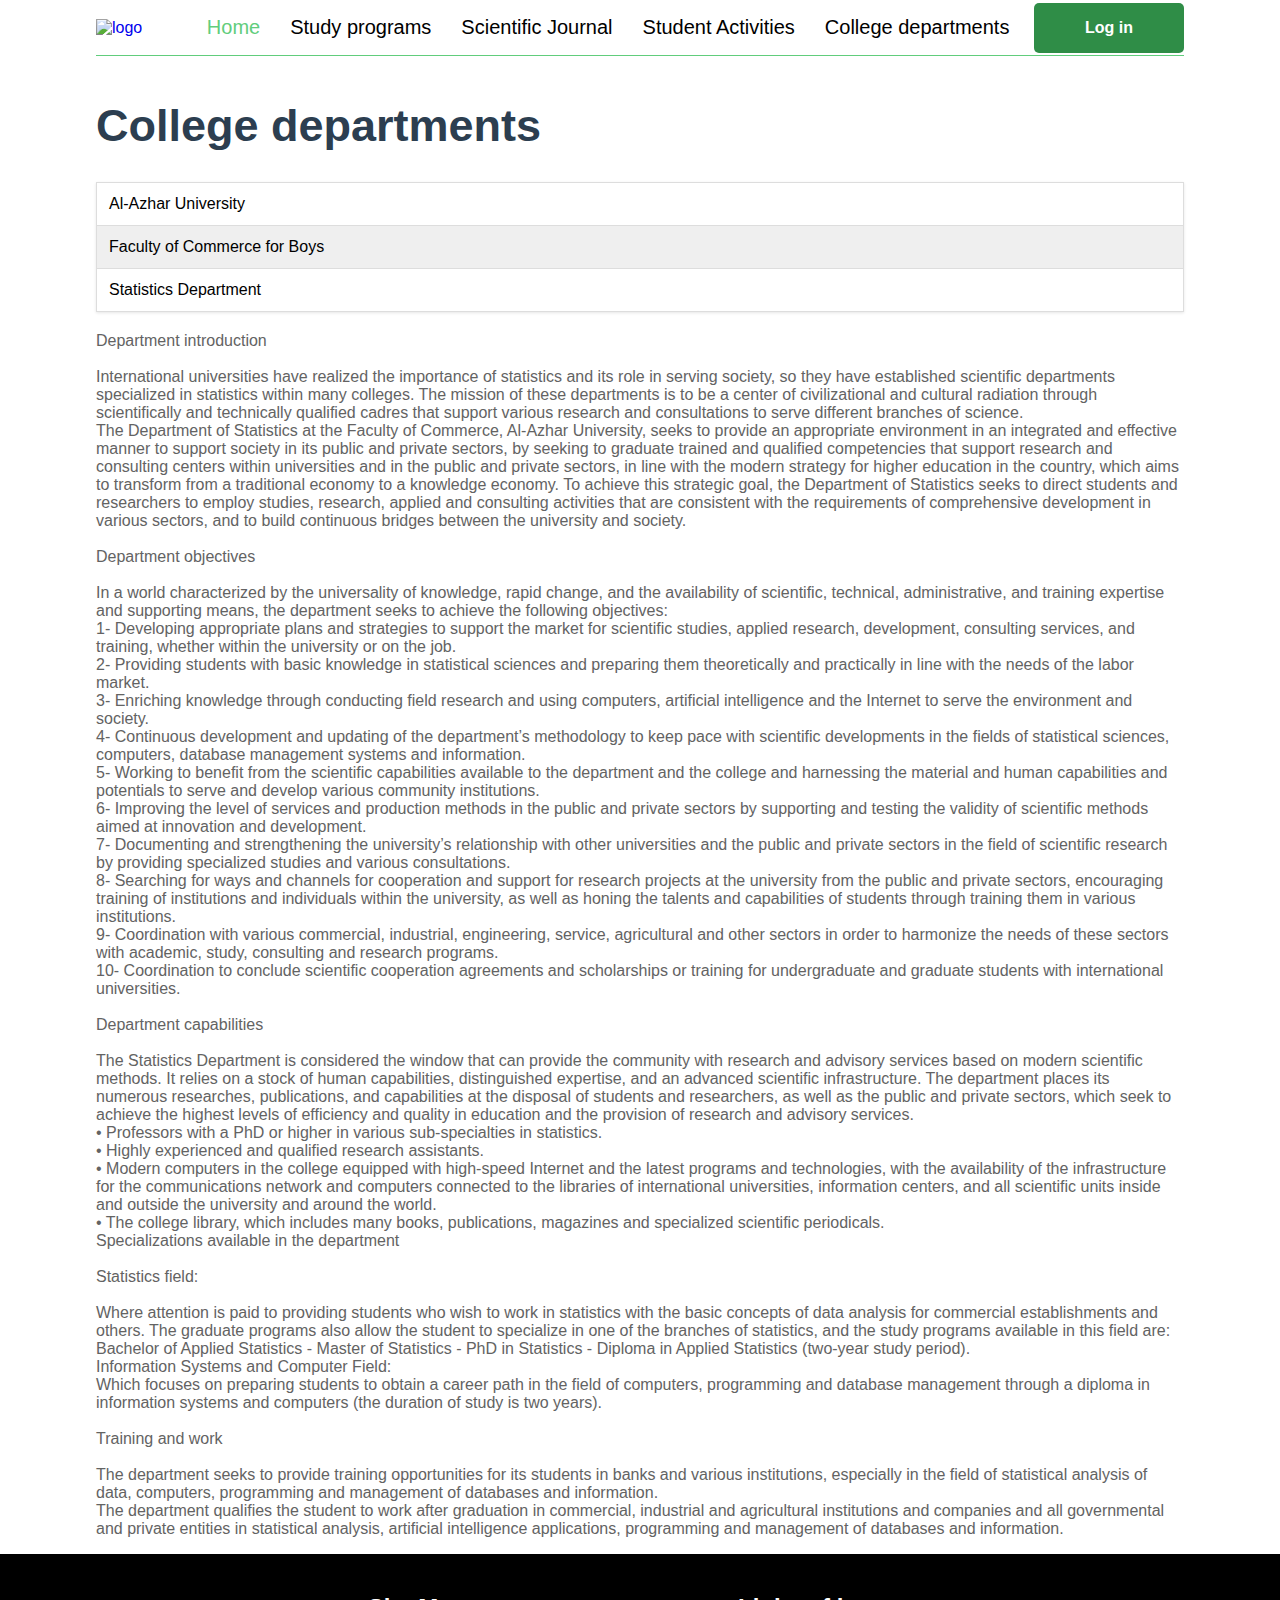
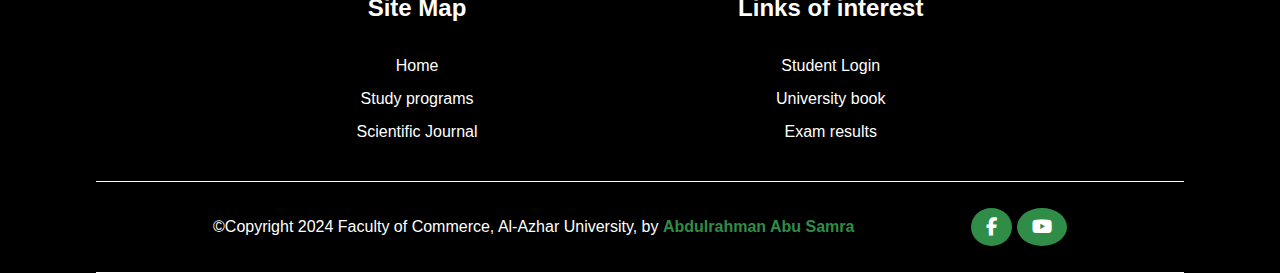
==== College departments .html @ 84f3041b "start" ====
<!DOCTYPE html>
<html lang="en">
<head>
    <meta charset="UTF-8">
    <meta name="viewport" content="width=device-width, initial-scale=1.0">
    <title >Faculty of Commerce</title>
    <link rel="stylesheet" href="css/style.css">
    <link rel="stylesheet" href="css/all.min.css">
<body>
    <header class="navbar">
        <div class="container">
            <a href="index.html"><img src="https://azharcom.com/wp-content/uploads/2024/09/azhar-logo-04.png" class="logo" alt="logo"></a>
            <ul class="list">
                <li><a href="index.html" class="active">Home</a></li>
                <li><a href="Study programs .html">Study programs</a></li>
                <li><a href="Scientific Journal .html">Scientific Journal</a></li>
                <li><a href="Student Activities .html">Student Activities</a></li>
                <li><a href="College departments .html">College departments</a></li>
            </ul>
            <a href="log in .html">
                <button>Log in</button>
            </a>
        </div>
    </header>
    <section class="Student-Actives College-departments">
        <div class="container">
            <h1>College departments</h1>
            <table id="servicesTable">
                <tbody>
                    <tr>
                        <td>Al-Azhar University</td>
                    </tr>
                    <tr class="light-gray">
                        <td>Faculty of Commerce for Boys</td>
                    </tr>
                    <tr>
                        <td>Statistics Department</td>
                    </tr>
                </tbody>
            </table>
            <p>
                Department introduction <br><br>

International universities have realized the importance of statistics and its role in serving society, so they have established scientific departments specialized in statistics within many colleges. The mission of these departments is to be a center of civilizational and cultural radiation through scientifically and technically qualified cadres that support various research and consultations to serve different branches of science. <br>

 The Department of Statistics at the Faculty of Commerce, Al-Azhar University, seeks to provide an appropriate environment in an integrated and effective manner to support society in its public and private sectors, by seeking to graduate trained and qualified competencies that support research and consulting centers within universities and in the public and private sectors, in line with the modern strategy for higher education in the country, which aims to transform from a traditional economy to a knowledge economy. To achieve this strategic goal, the Department of Statistics seeks to direct students and researchers to employ studies, research, applied and consulting activities that are consistent with the requirements of comprehensive development in various sectors, and to build continuous bridges between the university and society. <br><br>

Department objectives <br><br>

In a world characterized by the universality of knowledge, rapid change, and the availability of scientific, technical, administrative, and training expertise and supporting means, the department seeks to achieve the following objectives: <br>

1- Developing appropriate plans and strategies to support the market for scientific studies, applied research, development, consulting services, and training, whether within the university or on the job. <br>
2- Providing students with basic knowledge in statistical sciences and preparing them theoretically and practically in line with the needs of the labor market. <br>
3- Enriching knowledge through conducting field research and using computers, artificial intelligence and the Internet to serve the environment and society. <br>
4- Continuous development and updating of the department’s methodology to keep pace with scientific developments in the fields of statistical sciences, computers, database management systems and information. <br>
5- Working to benefit from the scientific capabilities available to the department and the college and harnessing the material and human capabilities and potentials to serve and develop various community institutions. <br>
6- Improving the level of services and production methods in the public and private sectors by supporting and testing the validity of scientific methods aimed at innovation and development. <br>
7- Documenting and strengthening the university’s relationship with other universities and the public and private sectors in the field of scientific research by providing specialized studies and various consultations. <br>
8- Searching for ways and channels for cooperation and support for research projects at the university from the public and private sectors, encouraging training of institutions and individuals within the university, as well as honing the talents and capabilities of students through training them in various institutions. <br>
9- Coordination with various commercial, industrial, engineering, service, agricultural and other sectors in order to harmonize the needs of these sectors with academic, study, consulting and research programs. <br>
10- Coordination to conclude scientific cooperation agreements and scholarships or training for undergraduate and graduate students with international universities. <br><br>
Department capabilities <br> <br>

The Statistics Department is considered the window that can provide the community with research and advisory services based on modern scientific methods. It relies on a stock of human capabilities, distinguished expertise, and an advanced scientific infrastructure. The department places its numerous researches, publications, and capabilities at the disposal of students and researchers, as well as the public and private sectors, which seek to achieve the highest levels of efficiency and quality in education and the provision of research and advisory services. <br>

• Professors with a PhD or higher in various sub-specialties in statistics. <br>

• Highly experienced and qualified research assistants. <br>

• Modern computers in the college equipped with high-speed Internet and the latest programs and technologies, with the availability of the infrastructure for the communications network and computers connected to the libraries of international universities, information centers, and all scientific units inside and outside the university and around the world. <br>

• The college library, which includes many books, publications, magazines and specialized scientific periodicals. <br>

Specializations available in the department <br> <br>

Statistics field: <br><br>

 Where attention is paid to providing students who wish to work in statistics with the basic concepts of data analysis for commercial establishments and others. The graduate programs also allow the student to specialize in one of the branches of statistics, and the study programs available in this field are: <br>

Bachelor of Applied Statistics - Master of Statistics - PhD in Statistics - Diploma in Applied Statistics (two-year study period). <br>

Information Systems and Computer Field: <br>

 Which focuses on preparing students to obtain a career path in the field of computers, programming and database management through a diploma in information systems and computers (the duration of study is two years). <br><br>

Training and work <br> <br>

The department seeks to provide training opportunities for its students in banks and various institutions, especially in the field of statistical analysis of data, computers, programming and management of databases and information. <br>
The department qualifies the student to work after graduation in commercial, industrial and agricultural institutions and companies and all governmental and private entities in statistical analysis, artificial intelligence applications, programming and management of databases and information. <br>
            </p>
        </div>
    </section>
<!-- footer -->
<footer>
    <div class="container">
        <div class="footer-up">
            <div class="Site-Map">
                <h2>
                    Site Map
                </h2>
                <a href="#">Home</a>
                <a href="#">Study programs</a>
                <a href="#">Scientific Journal</a>
            </div>
            <div class="Links">
                <h2>
                    Links of interest
                </h2>
                <a href="">Student Login</a>
                <a href="">University book</a>
                <a href="">Exam results</a>
            </div>
        </div>
        <div class="footer-dawn">
            <p>
                ©Copyright 2024 Faculty of Commerce, Al-Azhar University, by <a href="" class="portfolio">Abdulrahman Abu Samra</a>
            </p>
            <div class="icon">
                <a href=""><i class="fa-brands fa-facebook-f"></i></i></a>
                <a href=""><i class="fa-brands fa-youtube"></i></a>
            </div>
        </div>
    </div>
 <!-- footer -->
<script src="../javascript/script.js"></script>
</body>
</html>
---- css/style.css ----
@import url("https://fonts.googleapis.com/css2?family=Cairo:wght@200..1000&family=Lobster&family=Roboto:ital,wght@0,100;0,300;0,400;0,500;0,700;0,900;1,100;1,300;1,400;1,500;1,700;1,900&display=swap");
* {
  -webkit-box-sizing: border-box;
  -moz-box-sizing: border-box;
  box-sizing: border-box;
}
:root {
  --main-green: #2f8d47;
  --light-green: #61cd7c;
  --hover-button: #011640;
  --black: #000000;
  --dark-gray: rgb(99, 99, 99);
  --gray: #888888;
  --light-gray: #dcdcde;
  --background-card: #fff7f1;
  --white: #ffffff;
  --main-button: #ffd6d6;
}
html {
  scroll-behavior: smooth;
}
body {
  font-family: Arial, sans-serif;
  margin: 0px;
}
ul {
  list-style: none;
}
a {
  text-decoration: none;
}
button {
  cursor: pointer;
}
.section-top {
  margin-top: 100px;
}
.container {
  width: 85%;
  margin: auto;
}
/* start navbar */
.navbar {
  background-color: var(--white);
  z-index: 10;
  position: fixed;
  top: 0px;
  width: 100%;
  align-content: center;
}
.navbar .container {
  display: flex;
  justify-content: space-between;
  align-items: center;
  border-bottom: 1px solid var(--light-green);
}
.navbar .logo {
  width: 100%;
}
.navbar .container .list {
  display: flex;
}
.navbar .container .list li {
  font-size: 20px;
  align-items: center;
}
.navbar .container .list li .active,
.navbar .container .list li a:hover {
  color: var(--light-green);
}
.navbar .container .list li a {
  color: var(--black);
  padding: 15px;
  transition: 0.4s ease;
}
.navbar button {
  background-color: var(--main-green);
  color: var(--white);
  font-size: 16px;
  font-weight: bold;
  width: 150px;
  height: 50px;
  border-radius: 5px;
  border: 0px;
  transition: all 0.3s ease;
}
.navbar button:hover {
  background-color: var(--light-green);
}
/* end navbar */

/* start section-1 */
.section-1 {
  padding-top: 70px;
  width: 100%;
}
.section-1 .title-section-1 {
  padding: 15px 0px;
  font-size: 30px;
  position: relative;
}
.section-1 .image {
  width: 100%;
  height: 850px;
}
.section-1 img {
  width: 100%;
  /* height: 100%; */
  height: 100vh;
  object-fit: cover;
}
.section-1 .overlay {
  position: absolute;
  top: 0px;
  left: 0px;
  height: 100%;
  width: 100%;
  margin-top: 135px;
  background: linear-gradient(
    to bottom,
    rgba(0, 0, 0, 0.5) 50%,
    rgba(21, 128, 61, 0.7) 100%
  );
}
.section-1 .contact {
  position: absolute;
  top: 50%;
  color: var(--white);
}
.section-1 .contact h1 {
  font-size: 55px;
  font-weight: bold;
}
.section-1 .contact h2 {
  font-size: 45px;
  font-weight: bold;
  margin: 0px;
}
.section-1 .contact-bottom {
  display: flex;
  align-items: center;
  justify-content: space-around;
  position: absolute;
  bottom: 0px;
  transform: translateY(130%);
  width: 85%;
  margin: auto;
  padding: 50px;
  background-color: var(--main-green);
  color: var(--white);
}
.section-1 .contact-bottom h2 {
  font-size: 30px;
  font-weight: bold;
  width: 40%;
}
.section-1 .contact-bottom p {
  font-size: 20px;
  margin: 0px;
  line-height: 30px;
  text-align: justify;
  width: 50%;
  text-align: center;
}
/* end navbar */

/* start section-2 */
.section-2 {
  width: 100%;
  background-color: rgb(255, 252, 252);
}
.section-2 .container {
  padding: 100px 0px;
  display: grid;
  grid-template-columns: 2fr 1fr;
  gap: 30px;
}
.section-2 .cards {
  display: grid;
  grid-template-columns: 1fr 1fr;
  gap: 30px;
}
.section-2 .card {
  padding: 0px 20px;
  display: grid;
  grid-template-columns: 1fr 2fr;
  align-items: center;
  box-shadow: 1px 1px 6px var(--light-gray);
  border-radius: 15px;
}
.card i {
  font-size: 30px;
  color: var(--black);
  border: 2px solid var(--black);
  padding: 20px;
  border-radius: 100%;
  text-align: center;
  transition: all 0.3s ease;
}
.section-2 .card a {
  color: var(--black);
  transition: color 0.3s ease;
}
.section-2 .card a:hover,
.section-2 .card i:hover {
  color: var(--main-green);
}
.section-2 .card i:hover {
  border: 2px solid var(--main-green);
}
.section-2 .card p {
  color: var(--dark-gray);
}
.section-2 .text-img-section-2 {
  text-align: center;
}
.section-2 img {
  width: 100%;
  border-radius: 15px;
  object-fit: cover;
}
/* end section-2 */

/* start section-3 */
.section-3 {
  padding-top: 40px;
  height: 100vh;
  width: 100%;
  display: flex;
  flex-direction: column;
  align-items: center;
  background-color: rgb(31, 30, 30);
  text-align: center;
  color: var(--white);
}
.section-3 .title-section-3 h2 {
  font-size: 40px;
  font-weight: bold;
  margin: 0px;
}
.section-3 .title-section-3 p {
  font-size: 20px;
  margin: 0px;
}
.section-3 .container .cards {
  display: grid;
  grid-template-columns: 1fr 1fr 1fr;
  gap: 30px;
}
.section-3 .card {
  text-align: start;
  padding: 200px 40px 40px;
  border-radius: 15px;
}
.section-3 .card:first-child,
.section-3 .card:first-child a {
  background-color: var(--gray);
  color: var(--light-gray);
}
.section-3 .card:nth-child(2),
.section-3 .card:nth-child(2) a {
  background-color: var(--dark-gray);
  color: var(--light-gray);
}
.section-3 .card:last-child h2,
.section-3 .card:last-child i,
.section-3 .card:last-child p {
  position: relative;
  z-index: 3;
}
.section-3 .card:last-child {
  position: relative;
}
.section-3 .card .img-over {
  z-index: 1;
}
.section-3 .card:last-child img {
  width: 100%;
  height: 100%;
  object-fit: cover;
  border-radius: 15px;
  position: absolute;
  top: 0px;
  left: 0px;
}
.section-3 .overlay {
  position: absolute;
  top: 0px;
  left: 0px;
  height: 100%;
  width: 100%;
  background-color: rgba(99, 99, 99, 0.8);
  border-radius: 15px;
  z-index: 2;
}
.section-3 .card h2 {
  font-size: 30px;
  font-weight: bold;
  margin: 40px 0px 0px;
}
.section-3 .card p {
  font-size: 20px;
}
.section-3 .card i {
  background-color: var(--white);
  color: var(--dark-gray);
  border: 2px solid var(--white);
}
.section-3 .card a {
  color: var(--white);
}
/* end section-3 */
/* start section-4 */
.section-4 {
  height: auto;
  width: 100%;
  display: flex;
  flex-direction: column;
  align-items: center;
  background-color: var(--white);
  text-align: center;
  padding: 50px 0px;
}
.section-4 .title-section-4 h2 {
  font-size: 30px;
  font-weight: 100;
  margin: 0px 0px 30px 0px;
}
.section-4 .title-section-4 p {
  font-size: 15px;
  margin: 0px;
}
.section-4 .container .cards {
  display: grid;
  grid-template-columns: 1fr 1fr 1fr 1fr;
  gap: 30px;
}
.section-4 .card {
  display: flex;
  align-items: center;
  padding: 0px 30px;
  text-align: start;
  height: 300px;
  width: 100%;
  border-radius: 15px;
  background-color: var(--background-card);
  transition: all 0.3s ease;
}
.section-4 .card:hover {
  box-shadow: 1px 1px 20px rgba(92, 92, 92, 0.5);
}
.section-4 .container .cards .card p {
  color: black;
  font-size: 22px;
}
.section-4 .container .cards .card span {
  color: var(--gray);
  font-size: 16px;
}
.section-4 button {
  background-color: var(--main-button);
  color: var(--black);
  border: none;
  font-size: 20px;
  margin-top: 50px;
  padding: 10px 20px;
  border-radius: 5px;
  cursor: pointer;
  transition: all 0.5s ease;
}
.section-4 button:hover {
  background-color: var(--hover-button);
  color: var(--white);
}
/* end section-4 */

/* start footer */
footer {
  background-color: var(--black);
  width: 100%;
  height: auto;
}
footer .container {
  display: flex;
  flex-direction: column;
  align-items: center;
}
footer .container .footer-up {
  display: flex;
  justify-content: space-evenly;
  width: 100%;
  padding: 20px 0px 40px;
  border-bottom: 1px solid var(--white);
}
footer .container .footer-up .Site-Map,
footer .container .footer-up .Links {
  display: flex;
  gap: 15px;
  flex-direction: column;
  align-items: center;
  color: var(--white);
}
footer .container .footer-up .Site-Map a,
footer .container .footer-up .Links a {
  color: var(--white);
  transition: all 0.3s ease;
}
footer .container .footer-up .Site-Map a:hover,
footer .container .footer-up .Links a:hover {
  color: var(--light-green);
  scale: 1.1;
}
footer .container .footer-dawn {
  display: flex;
  justify-content: space-evenly;
  align-items: center;
  width: 100%;
  padding: 20px 0px 20px;
  border-bottom: 1px solid var(--white);
  color: var(--white);
}
footer .container .footer-dawn a {
  color: var(--white);
}
footer .container .footer-dawn i {
  background-color: var(--main-green);
  padding: 10px 15px;
  font-size: 18px;
  margin: 0px;
  border-radius: 100%;
  transition: all 0.3s ease;
}
footer .container .footer-dawn i:hover {
  background-color: var(--light-green);
  scale: 1.1;
}
footer .container .footer-dawn .portfolio {
  color: var(--main-green);
  font-weight: bold;
}
footer .container .footer-dawn .portfolio:hover {
  color: var(--light-green);
}
/* end footer */

/* Study programs */
.Study-programs {
  margin-top: 100px;
}
.Study-programs .container h1{
  font-size: 45px;
}
.Study-programs .container h2{
  font-size: 35px;
}
.Study-programs .program {
  margin-bottom: 10px;
  border: 1px solid #ddd;
  border-radius: 4px;
  transition: all 0.3s ease;
}
.Study-programs .program-header {
  display: flex;
  justify-content: space-between;
  align-items: center;
  padding: 15px;
  cursor: pointer;
  background-color: #f9f9f9;
}
.Study-programs .program-header:hover {
  background-color: #f0f0f0;
}
.Study-programs .program-header h3 {
  margin: 0;
  color: #000;
  font-size: 16px;
  transition: color 0.3s ease;
}
.Study-programs .program-header.active h3 {
  color: #2e7d32;
}
.Study-programs .toggle-icon {
  font-size: 20px;
  color: #666;
}
.Study-programs .program-content {
  display: none;
  padding: 15px;
  border-top: 1px solid #ddd;
}
.Study-programs .program-content.show {
  display: block;
}
.Study-programs ul {
  list-style-type: none;
  padding: 0;
  margin: 0;
}
.Study-programs li {
  padding: 5px 0;
  margin-left: 5px;
  color: #666;
  list-style:disc;
}
.Study-programs p {
  margin: 0 0 10px 0;
  color: #666;
}
/* Student Activities */

/* Scientific Journal */
.Scientific-Journal .container{
  display: flex;
  flex-direction: column;
  align-items: start;
  justify-content: center;
  height: auto;
  margin-top: 100px;
}
.Scientific-Journal .container h1 {
  font-size: 40px;
  font-weight: bold;
  margin: 0px;
}
.Scientific-Journal .container h3 {
  font-size: 35px;
  font-weight: bold;
  margin: 20px 0px;
}
.Scientific-Journal .container p {
  font-size: 20px;
  text-indent: 30px;
  line-height: 30px;
}
.Scientific-Journal .container img {
  width: 50%;
  height: auto;
  margin: 20px auto;
  object-fit: cover;
}
/* Scientific Journal */

/* Student Actives and College departments */
.Student-Actives {
  margin-top: 100px;
}
.Student-Actives h1 {
  text-align: start;
  color: #2c3e50;
  margin-bottom: 30px;
  font-size: 45px;
}
.Student-Actives .subtitle {
  text-align: center;
  color: #666;
  margin-bottom: 20px;
}
.Student-Actives table {
  width: 100%;
  border-collapse: collapse;
  background-color: white;
  box-shadow: 0 1px 3px rgba(0, 0, 0, 0.1);
  margin-bottom: 20px;
}
.Student-Actives th, td {
  padding: 15px;
  text-align:start;
  border: 1px solid #909090;
}
.Student-Activities th {
  color: white;
  font-weight: 600;
}
.Student-Activities tr:nth-child(even) {
  background-color: #f9f9f9;
}
.Student-Activities tr:hover {
  background-color: #f5f5f5;
}
@media (max-width: 768px) {
  .Student-Activities table {
    display: block;
    overflow-x: auto;
  }
  .Student-Activities th, td {
    padding: 0.5rem;
    font-size: 0.9rem;
  }
  .Student-Activities h1 {
    font-size: 20px;
  }
}
.light-gray {
  background-color: #efefef;
}
.College-departments p {
  color: var(--dark-gray);
}
/* Student Actives and College departments */

/* log in */
.login {
  width: 100%;
  height: auto;
}
.login .container {
  display: flex;
  flex-direction: column;
  align-items: center;
  justify-content: center;
  height: 100vh;
}
.login .form-container {
  margin: 50px auto 0px;
  width: 50%;
  height: 80%;
  transform-style: preserve-3d;
  transition: transform 0.8s;
}
.login-form,
.signup-form,
.forgot-form {
  position: absolute;
  display: flex;
  flex-direction: column;
  align-items: center;
  justify-content: center;
  width: 100%;
  height: 100%;
  /* padding: 40px; */
  background: white;
  border-radius: 10px;
  box-shadow: 0 0 20px rgba(0, 0, 0, 0.1);
  backface-visibility: hidden;
}
.login .signup-form {
  transform: rotateY(180deg);
  /* overflow-y: auto; */
}
.login .forgot-form {
  transform: rotateY(-180deg);
}
.login  .form-container.flip-signup {
  transform: rotateY(180deg);
}
.login .form-container.flip-forgot {
  transform: rotateY(-180deg);
}
.login h2 {
  text-align: center;
  margin-bottom: 30px;
  color: var(--black);
}
.login .form-group {
  width: 100%;
  margin-bottom: 20px;
  position: relative;
}
.login label {
  display: block;
  margin-bottom: 8px;
  color: var(--gray);
  font-size: 14px;
}
.login input {
  width: 100%;
  padding: 12px;
  border: 1px solid #ddd;
  border-radius: 5px;
  font-size: 14px;
  transition: border-color 0.3s;
}
.login input:focus {
  border-color: var(--light-green);
  outline: none;
}
.login button {
  width: 100%;
  padding: 12px;
  background: var(--main-green);
  color: white;
  border: none;
  border-radius: 5px;
  cursor: pointer;
  font-size: 16px;
  transition: background 0.3s;
}
.login button:hover {
  background: var(--light-green);
}
.login .links {
  margin-top: 20px;
  text-align: center;
}
.login .links a {
  color: var(--main-green);
  text-decoration: none;
  margin: 0 10px;
  font-size: 14px;
}
.login .links a:hover {
  text-decoration: underline;
  color: var(--light-green);
}
/* log in */

/* the Dean of the College */
.the-Dean-of-the-College h1 {
  font-size: 40px;
  font-weight: bold;
  margin-bottom: 30px;
}
.the-Dean-of-the-College p {
  color: var(--gray);
  font-size: 18px;
  line-height: 25px;
  word-spacing: 3px;
}
/* the Dean of the College */

/* Faculty-Members */
.Faculty-Members .table-section {
  background-color: white;
  padding: 20px;
  border-radius: 8px;
  box-shadow: 0 2px 4px rgba(0, 0, 0, 0.1);
  margin-bottom: 40px;
}
.Faculty-Members h1 {
  color: #333;
  text-align: start;
  margin-bottom: 10px;
  font-size: 35px;
}
.Faculty-Members h2 {
  color: #666;
  text-align: start;
  font-size: 1.2em;
  margin-bottom: 20px;
}
.Faculty-Members h3 {
  color: #444;
  margin-bottom: 15px;
}
.Faculty-Members .description {
  color: #666;
  line-height: 1.6;
  margin-bottom: 20px;
  text-align: justify;
}
.Faculty-Members table {
  width: 100%;
  border-collapse: collapse;
  margin-top: 20px;
}
.Faculty-Members th, td {
  padding: 12px;
  text-align: left;
  border: 1px solid #ddd;
}
.Faculty-Members th {
  background-color: #f8f8f8;
  font-weight: bold;
  color: #333;
}
.Faculty-Members tr:nth-child(even) {
  background-color: #f9f9f9;
}
.Faculty-Members tr:hover {
  background-color: #f5f5f5;
}
/* Faculty-Members */
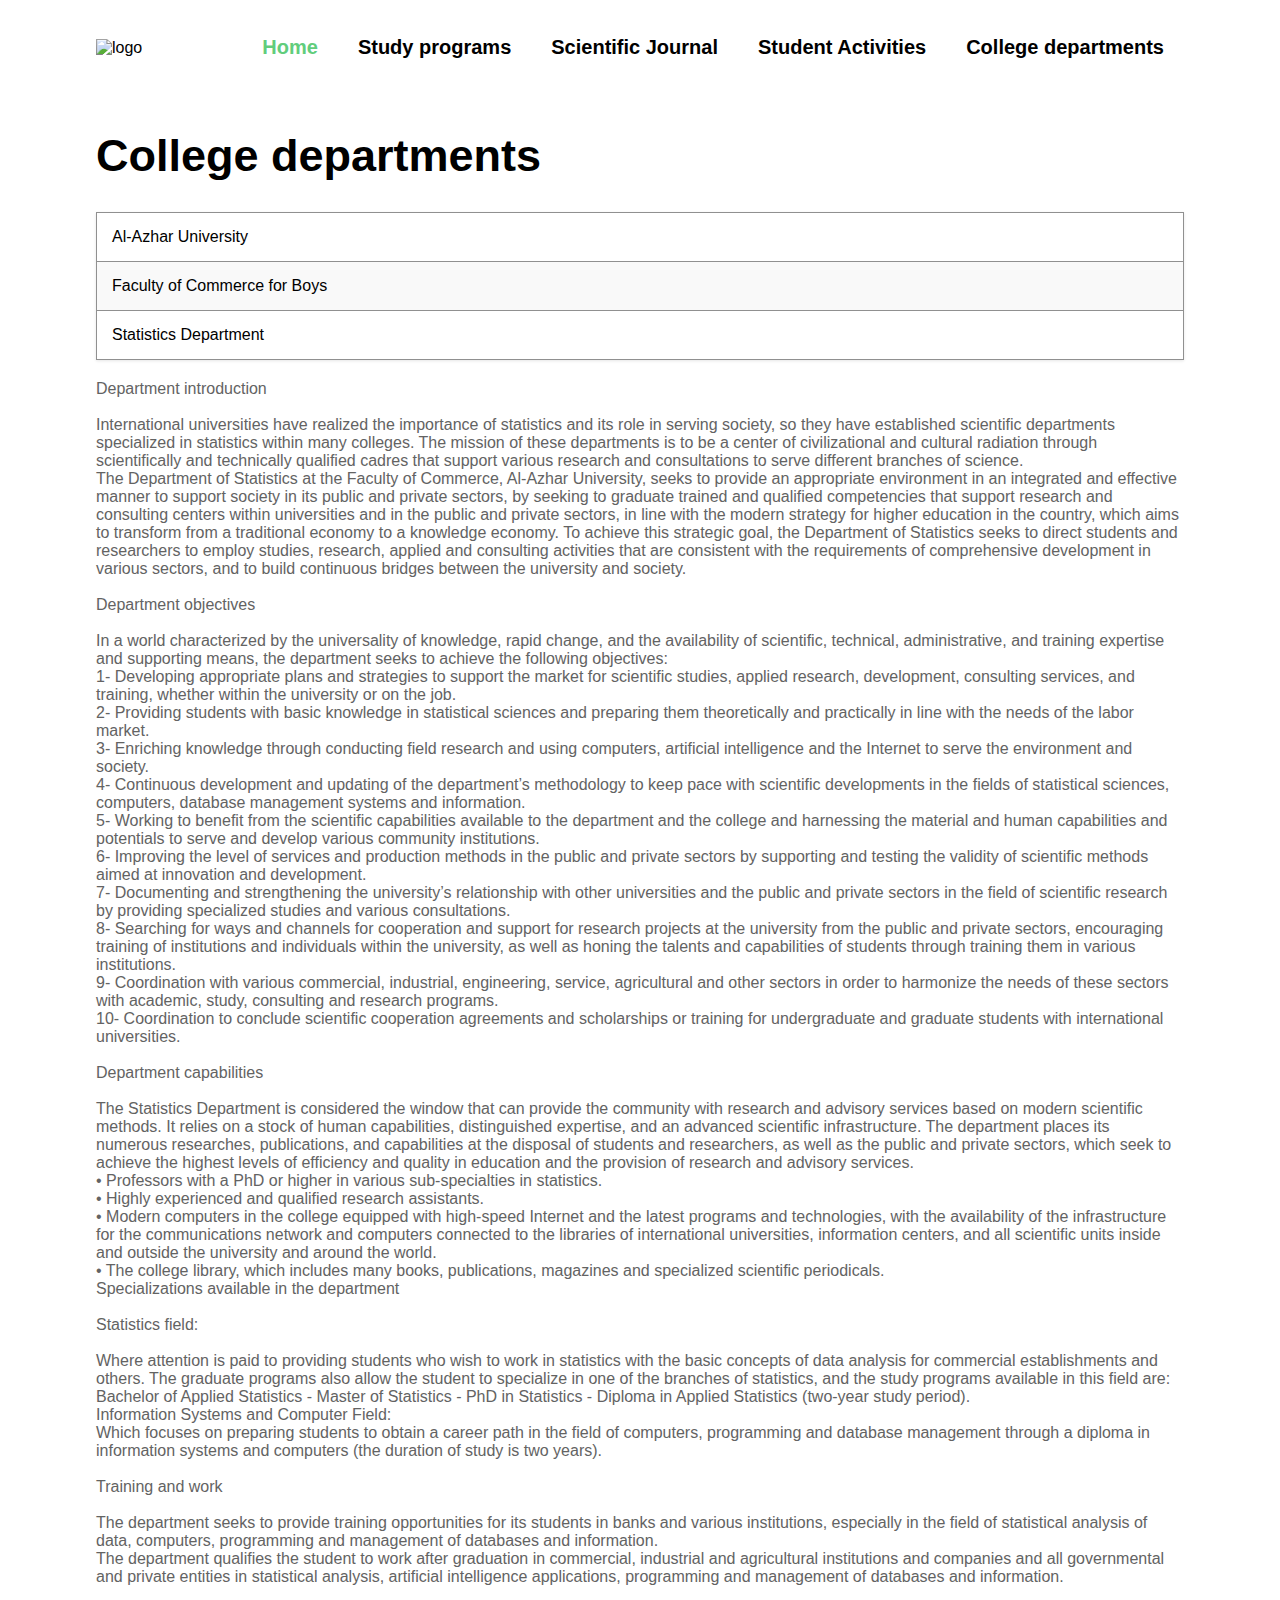
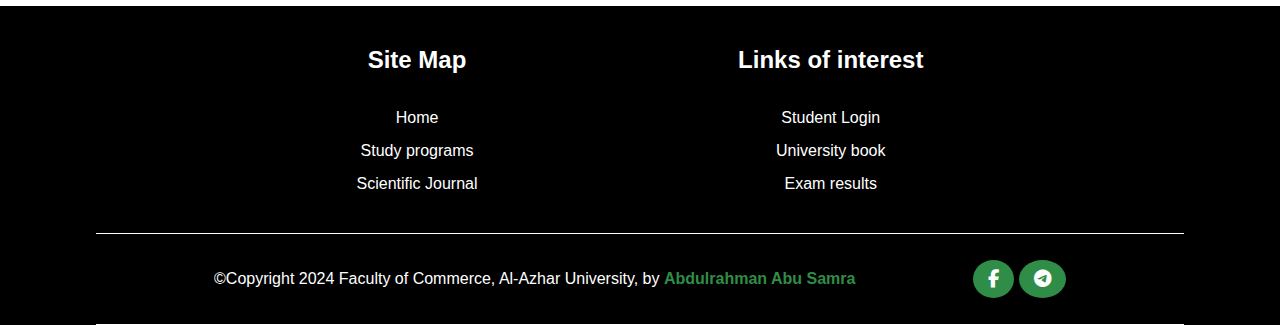
==== commit d8431a07: "mobile" ====
--- a/College departments .html
+++ b/College departments .html
@@ -6,25 +6,30 @@
     <title >Faculty of Commerce</title>
     <link rel="stylesheet" href="css/style.css">
     <link rel="stylesheet" href="css/all.min.css">
+    <link rel="stylesheet" href="css/mopaile.css">
 <body>
-    <header class="navbar">
+    <!-- start header -->
+    <header id="header">
         <div class="container">
-            <a href="index.html"><img src="https://azharcom.com/wp-content/uploads/2024/09/azhar-logo-04.png" class="logo" alt="logo"></a>
-            <ul class="list">
-                <li><a href="index.html" class="active">Home</a></li>
-                <li><a href="Study programs .html">Study programs</a></li>
-                <li><a href="Scientific Journal .html">Scientific Journal</a></li>
-                <li><a href="Student Activities .html">Student Activities</a></li>
-                <li><a href="College departments .html">College departments</a></li>
-            </ul>
-            <a href="log in .html">
-                <button>Log in</button>
+            <a href="index.html">
+                <img src="https://azharcom.com/wp-content/uploads/2024/09/azhar-logo-04.png" class="logo" alt="logo">
             </a>
+            <nav>
+                <ul>
+                    <li><a href="index.html" class="active"> Home </a></li>
+                    <li><a href="Study programs .html">Study programs</a></li>
+                    <li><a href="Scientific Journal .html">Scientific Journal</a></li>
+                    <li><li><a href="Student Activities .html">Student Activities</a></li>
+                    <li><a href="College departments .html">College departments</a></li>
+                </ul>
+            </nav>
+            <i class="fa-solid fa-bars"></i>
         </div>
-    </header>
-    <section class="Student-Actives College-departments">
+      </header>
+      <!-- end header -->
+    <section class="Student-Actives College-departments section-top">
         <div class="container">
-            <h1>College departments</h1>
+            <h1  class="title-section-top">College departments</h1>
             <table id="servicesTable">
                 <tbody>
                     <tr>
@@ -117,11 +122,11 @@
             </p>
             <div class="icon">
                 <a href=""><i class="fa-brands fa-facebook-f"></i></i></a>
-                <a href=""><i class="fa-brands fa-youtube"></i></a>
+                <a href=""><i class="fa-brands fa-telegram"></i></a>
             </div>
         </div>
     </div>
  <!-- footer -->
-<script src="../javascript/script.js"></script>
+<script src="javascript/script.js"></script>
 </body>
 </html>--- a/css/style.css
+++ b/css/style.css
@@ -32,66 +32,83 @@
 button {
   cursor: pointer;
 }
-.section-top {
-  margin-top: 100px;
-}
 .container {
   width: 85%;
   margin: auto;
 }
-/* start navbar */
-.navbar {
+.section-top {
+  padding-top: 100px;
+}
+.title-section-top {
+  font-size: 45px;
+  font-weight: bold;
+  /* margin: 100px 0px 35px; */
+  text-align: start;
+}
+/* start header */
+header {
   background-color: var(--white);
-  z-index: 10;
   position: fixed;
-  top: 0px;
-  width: 100%;
-  align-content: center;
-}
-.navbar .container {
+  width: 100%;
+  z-index: 20;
+}
+header .container {
   display: flex;
   justify-content: space-between;
   align-items: center;
-  border-bottom: 1px solid var(--light-green);
-}
-.navbar .logo {
-  width: 100%;
-}
-.navbar .container .list {
-  display: flex;
-}
-.navbar .container .list li {
+  text-align: center;
+  padding: 20px 0px;
+}
+header .container a {
+  color: var(--black);
+  transition: 0.3s ease;
+}
+header nav ul {
+  display: flex;
+  align-items: center;
+  text-align: center;
+}
+header nav ul li {
+  position: relative;
+}
+header nav ul li::after {
+  content: "";
+  position: absolute;
+  left: 0px;
+  bottom: -10px;
+  width: 100%;
+  transform: scaleX(0);
+  transition: transform 0.7s ease;
+}
+header nav ul li:hover::after {
+  transform: scaleX(1);
+}
+header nav ul li:hover a {
+  color: var(--light-green);
+}
+header nav ul li .active {
+  color: var(--light-green);
+}
+header nav ul li:hover li a {
+  color: var(--light-green);
+}
+header nav ul li a {
+  color: var(--black);
   font-size: 20px;
-  align-items: center;
-}
-.navbar .container .list li .active,
-.navbar .container .list li a:hover {
-  color: var(--light-green);
-}
-.navbar .container .list li a {
-  color: var(--black);
-  padding: 15px;
-  transition: 0.4s ease;
-}
-.navbar button {
-  background-color: var(--main-green);
-  color: var(--white);
-  font-size: 16px;
-  font-weight: bold;
-  width: 150px;
-  height: 50px;
-  border-radius: 5px;
-  border: 0px;
-  transition: all 0.3s ease;
-}
-.navbar button:hover {
-  background-color: var(--light-green);
-}
-/* end navbar */
-
+  font-weight: bold;
+  padding: 20px;
+}
+
+header .container i {
+  font-weight: 900;
+  color: var(--blue);
+  font-size: 25px;
+  display: none;
+}
+/* end header */
 /* start section-1 */
 .section-1 {
-  padding-top: 70px;
+  padding-top: 100px;
   width: 100%;
 }
 .section-1 .title-section-1 {
@@ -115,7 +132,7 @@
   left: 0px;
   height: 100%;
   width: 100%;
-  margin-top: 135px;
+  margin-top: 165px;
   background: linear-gradient(
     to bottom,
     rgba(0, 0, 0, 0.5) 50%,
@@ -444,13 +461,7 @@
 /* end footer */
 
 /* Study programs */
-.Study-programs {
-  margin-top: 100px;
-}
-.Study-programs .container h1{
-  font-size: 45px;
-}
-.Study-programs .container h2{
+.Study-programs .container h2 {
   font-size: 35px;
 }
 .Study-programs .program {
@@ -500,7 +511,7 @@
   padding: 5px 0;
   margin-left: 5px;
   color: #666;
-  list-style:disc;
+  list-style: disc;
 }
 .Study-programs p {
   margin: 0 0 10px 0;
@@ -509,18 +520,12 @@
 /* Student Activities */
 
 /* Scientific Journal */
-.Scientific-Journal .container{
+.Scientific-Journal .container {
   display: flex;
   flex-direction: column;
   align-items: start;
   justify-content: center;
   height: auto;
-  margin-top: 100px;
-}
-.Scientific-Journal .container h1 {
-  font-size: 40px;
-  font-weight: bold;
-  margin: 0px;
 }
 .Scientific-Journal .container h3 {
   font-size: 35px;
@@ -541,40 +546,31 @@
 /* Scientific Journal */
 
 /* Student Actives and College departments */
-.Student-Actives {
-  margin-top: 100px;
-}
-.Student-Actives h1 {
+.Student-Actives p {
   text-align: start;
-  color: #2c3e50;
-  margin-bottom: 30px;
-  font-size: 45px;
-}
-.Student-Actives .subtitle {
-  text-align: center;
-  color: #666;
   margin-bottom: 20px;
 }
-.Student-Actives table {
+table {
   width: 100%;
   border-collapse: collapse;
   background-color: white;
   box-shadow: 0 1px 3px rgba(0, 0, 0, 0.1);
   margin-bottom: 20px;
 }
-.Student-Actives th, td {
+th,
+td {
   padding: 15px;
-  text-align:start;
+  text-align: start;
   border: 1px solid #909090;
 }
-.Student-Activities th {
-  color: white;
+th {
+  color: var(--black);
   font-weight: 600;
 }
-.Student-Activities tr:nth-child(even) {
+tr:nth-child(even) {
   background-color: #f9f9f9;
 }
-.Student-Activities tr:hover {
+tr:hover {
   background-color: #f5f5f5;
 }
 @media (max-width: 768px) {
@@ -582,7 +578,8 @@
     display: block;
     overflow-x: auto;
   }
-  .Student-Activities th, td {
+  .Student-Activities th,
+  td {
     padding: 0.5rem;
     font-size: 0.9rem;
   }
@@ -615,7 +612,7 @@
   width: 50%;
   height: 80%;
   transform-style: preserve-3d;
-  transition: transform 0.8s;
+  transition: transform 0.8s ease;
 }
 .login-form,
 .signup-form,
@@ -627,7 +624,7 @@
   justify-content: center;
   width: 100%;
   height: 100%;
-  /* padding: 40px; */
+  padding: 40px;
   background: white;
   border-radius: 10px;
   box-shadow: 0 0 20px rgba(0, 0, 0, 0.1);
@@ -640,7 +637,7 @@
 .login .forgot-form {
   transform: rotateY(-180deg);
 }
-.login  .form-container.flip-signup {
+.login .form-container.flip-signup {
   transform: rotateY(180deg);
 }
 .login .form-container.flip-forgot {
@@ -705,11 +702,6 @@
 /* log in */
 
 /* the Dean of the College */
-.the-Dean-of-the-College h1 {
-  font-size: 40px;
-  font-weight: bold;
-  margin-bottom: 30px;
-}
 .the-Dean-of-the-College p {
   color: var(--gray);
   font-size: 18px;
@@ -748,25 +740,93 @@
   margin-bottom: 20px;
   text-align: justify;
 }
-.Faculty-Members table {
-  width: 100%;
-  border-collapse: collapse;
-  margin-top: 20px;
-}
-.Faculty-Members th, td {
-  padding: 12px;
-  text-align: left;
+
+
+
+
+
+
+
+
+
+
+
+
+
+
+.comment-form {
+  background-color: #f9f9f9;
+  padding: 20px;
+  border-radius: 8px;
+  margin-bottom: 30px;
+}
+
+.form-group {
+  margin-bottom: 15px;
+}
+
+input, textarea {
+  width: 100%;
+  padding: 10px;
   border: 1px solid #ddd;
-}
-.Faculty-Members th {
-  background-color: #f8f8f8;
+  border-radius: 4px;
+  font-size: 14px;
+}
+
+textarea {
+  height: 100px;
+  resize: vertical;
+}
+
+button {
+  background-color: #4CAF50;
+  color: white;
+  padding: 10px 20px;
+  border: none;
+  border-radius: 4px;
+  cursor: pointer;
+  font-size: 16px;
+}
+
+button:hover {
+  background-color: #45a049;
+}
+
+.comment {
+  border-bottom: 1px solid #eee;
+  padding: 15px 0;
+  margin-bottom: 15px;
+}
+
+.comment-header {
+  display: flex;
+  justify-content: space-between;
+  margin-bottom: 10px;
+}
+
+.comment-author {
   font-weight: bold;
   color: #333;
 }
-.Faculty-Members tr:nth-child(even) {
-  background-color: #f9f9f9;
-}
-.Faculty-Members tr:hover {
-  background-color: #f5f5f5;
-}
-/* Faculty-Members */+
+.comment-date {
+  color: #888;
+  font-size: 0.9em;
+}
+
+.comment-content {
+  color: #555;
+  line-height: 1.5;
+}
+
+.reply-button {
+  background-color: #f0f0f0;
+  color: #333;
+  padding: 5px 10px;
+  font-size: 14px;
+  margin-top: 10px;
+}
+
+.reply-button:hover {
+  background-color: #e0e0e0;
+}--- a/css/mopaile.css
+++ b/css/mopaile.css
@@ -0,0 +1,281 @@
+:root {
+  --main-green: #2f8d47;
+  --light-green: #61cd7c;
+  --hover-button: #011640;
+  --black: #000000;
+  --dark-gray: rgb(99, 99, 99);
+  --gray: #888888;
+  --light-gray: #dcdcde;
+  --background-card: #fff7f1;
+  --white: #ffffff;
+  --main-button: #ffd6d6;
+}
+@media (max-width: 768px) {
+    .title-section-top {
+        font-size: 35px;
+        font-weight: bold;
+        margin: 0px 0px 0px;
+        text-align: start;
+    }
+    .section-top {
+        padding-top: 90px;
+    }
+  header .container {
+    padding: 10px 0px;
+  }
+  header .container nav ul {
+    display: none;
+    position: absolute;
+    top: 70%;
+    right: 0px;
+    width: 100%;
+    background-color: var(--white);
+    flex-direction: column;
+    border-radius: 10px;
+}
+  header .container nav ul li a {
+    padding: 11px 0px;
+    color: var(--gold);
+    font-size: 18px;
+    font-weight: bold;
+    transition: all 0.5s ease;
+  }
+  header .container nav ul li {
+    margin: 0;
+    padding: 0.7rem 10rem;
+    border: none;
+  }
+  header nav ul li:hover {
+    transform: scaleX(1.3);
+    background-color: var(--light-green);
+    color: var(--white);
+  }
+  header .container nav ul.active {
+    display: flex;
+    flex-direction: column;
+  }
+  header nav ul li .active::after {
+    border-bottom: 0px solid var(--main-green);
+  }
+  header .container i {
+    display: block;
+    color: var(--light-green);
+  }
+  .section-1 .image {
+    width: 100%;
+    height: auto;
+  }
+  .section-1 .overlay {
+    position: absolute;
+    top: 0px;
+    left: 0px;
+    height: 100%;
+    width: 100%;
+    margin-top: 154px;
+    background: linear-gradient(to bottom, rgba(0, 0, 0, 0.5) 50%, rgba(21, 128, 61, 0.7) 100%);
+}
+  .section-1 .contact {
+    position: absolute;
+    top: 50%;
+    color: var(--white);
+  }
+  .section-1 .contact h1 {
+    font-size: 30px;
+    font-weight: bold;
+    margin: 20px 0px;
+  }
+  .section-1 .contact-bottom p {
+    font-size: 20px;
+    margin: 0px;
+    line-height: 30px;
+    width: 90%;
+    text-align: center;
+    padding-bottom: 20px;
+  }
+  .section-1 .contact-bottom {
+    display: flex;
+    flex-direction: column;
+    align-items: center;
+    justify-content: space-around;
+    position: absolute;
+    bottom: 120px;
+    transform: translateY(130%);
+    width: 85%;
+    margin: auto;
+    padding: 0px;
+    background-color: var(--main-green);
+    color: var(--white);
+  }
+  .section-1 .contact-bottom h2 {
+    font-size: 30px;
+    font-weight: bold;
+    width: 90%;
+    text-align: center;
+  }
+  .section-2 .container {
+    padding: 75px 0px;
+    display: flex;
+    flex-direction: column-reverse;
+    grid-template-columns: 1fr;
+    gap: 25px;
+  }
+  .section-2 .cards {
+    display: grid;
+    grid-template-columns: 1fr;
+    gap: 30px;
+  }
+  .section-2 .card {
+    padding: 0px 20px;
+    display: grid;
+    grid-template-columns: 1fr 2fr;
+    height: 200px;
+    text-align: center;
+    align-items: center;
+    box-shadow: 1px 1px 6px var(--light-gray);
+    border-radius: 15px;
+  }
+  .section-3 {
+    padding: 25px 0px;
+    height: auto;
+    width: 100%;
+    display: flex;
+    flex-direction: column;
+    align-items: center;
+    background-color: rgb(31, 30, 30);
+    text-align: center;
+    color: var(--white);
+  }
+  .section-3 .title-section-3 h2 {
+    font-size: 25px;
+    font-weight: bold;
+    padding-bottom: 10px;
+    margin: 0px;
+  }
+  .section-3 .title-section-3 p {
+    font-size: 16px;
+    margin: 0px;
+    padding-bottom: 10px;
+  }
+  .section-3 .container .cards {
+    display: grid;
+    grid-template-columns: 1fr;
+    gap: 30px;
+  }
+  .section-3 .card {
+    text-align: start;
+    padding: 100px 40px 40px;
+    border-radius: 15px;
+  }
+  .section-3 .title-section-3 p {
+    font-size: 16px;
+    margin: 0px;
+    padding-bottom: 20px;
+  }
+  .section-4 {
+    height: auto;
+    width: 100%;
+    display: flex;
+    flex-direction: column;
+    align-items: center;
+    background-color: var(--white);
+    text-align: center;
+    padding: 25px 0px;
+  }
+  .section-4 .title-section-4 h2 {
+    font-size: 25px;
+    font-weight: 100;
+    margin: 0px 0px 20px 0px;
+  }
+  .section-4 .container .cards {
+    display: grid;
+    grid-template-columns: 1fr;
+    gap: 25px;
+  }
+  .section-4 .card {
+    display: flex;
+    align-items: center;
+    padding: 20px 20px;
+    text-align: center;
+    height: 150px;
+    width: 100%;
+    border-radius: 15px;
+    background-color: var(--background-card);
+    transition: all 0.3s ease;
+  }
+  .section-4 .container .cards .card p {
+    color: black;
+    font-size: 18px;
+    margin: 0px;
+  }
+  .section-4 button {
+    background-color: var(--main-button);
+    color: var(--black);
+    border: none;
+    font-size: 20px;
+    margin-top: 25px;
+    padding: 10px 20px;
+    border-radius: 5px;
+    cursor: pointer;
+    transition: all 0.5s ease;
+  }
+  footer .container .footer-up {
+    display: flex;
+    flex-direction: column;
+    justify-content: space-evenly;
+    width: 100%;
+    padding: 0px 0px 20px;
+    border-bottom: 1px solid var(--white);
+  }
+  footer .container .footer-dawn {
+    display: flex;
+    flex-direction: column;
+    justify-content: space-evenly;
+    align-items: center;
+    text-align: center;
+    width: 100%;
+    padding: 20px 0px 20px;
+    border-bottom: 1px solid var(--white);
+    color: var(--white);
+  }
+
+  footer .container .footer-dawn .portfolio {
+    color: var(--main-green);
+    font-weight: bold;
+    display: block;
+    padding-top: 10px;
+  }
+
+
+
+
+
+
+/* Scientific-Journal */
+  .Scientific-Journal .container h3 {
+    font-size: 25px;
+    font-weight: bold;
+    margin: 10px 0px;
+}
+.Scientific-Journal .container p {
+    font-size: 16px;
+    text-indent: 20px;
+    line-height: 25px;
+}
+.Scientific-Journal .container img {
+    width: 100%;
+    height: auto;
+    margin: 20px auto;
+    object-fit: cover;
+}
+/* Scientific-Journal */
+
+/* College departments */
+.College-departments table {
+    width: 100%;
+    border-collapse: collapse;
+    background-color: white;
+    box-shadow: 0 1px 3px rgba(0, 0, 0, 0.1);
+    margin: 20px 0px;
+}
+/* College departments */
+}
